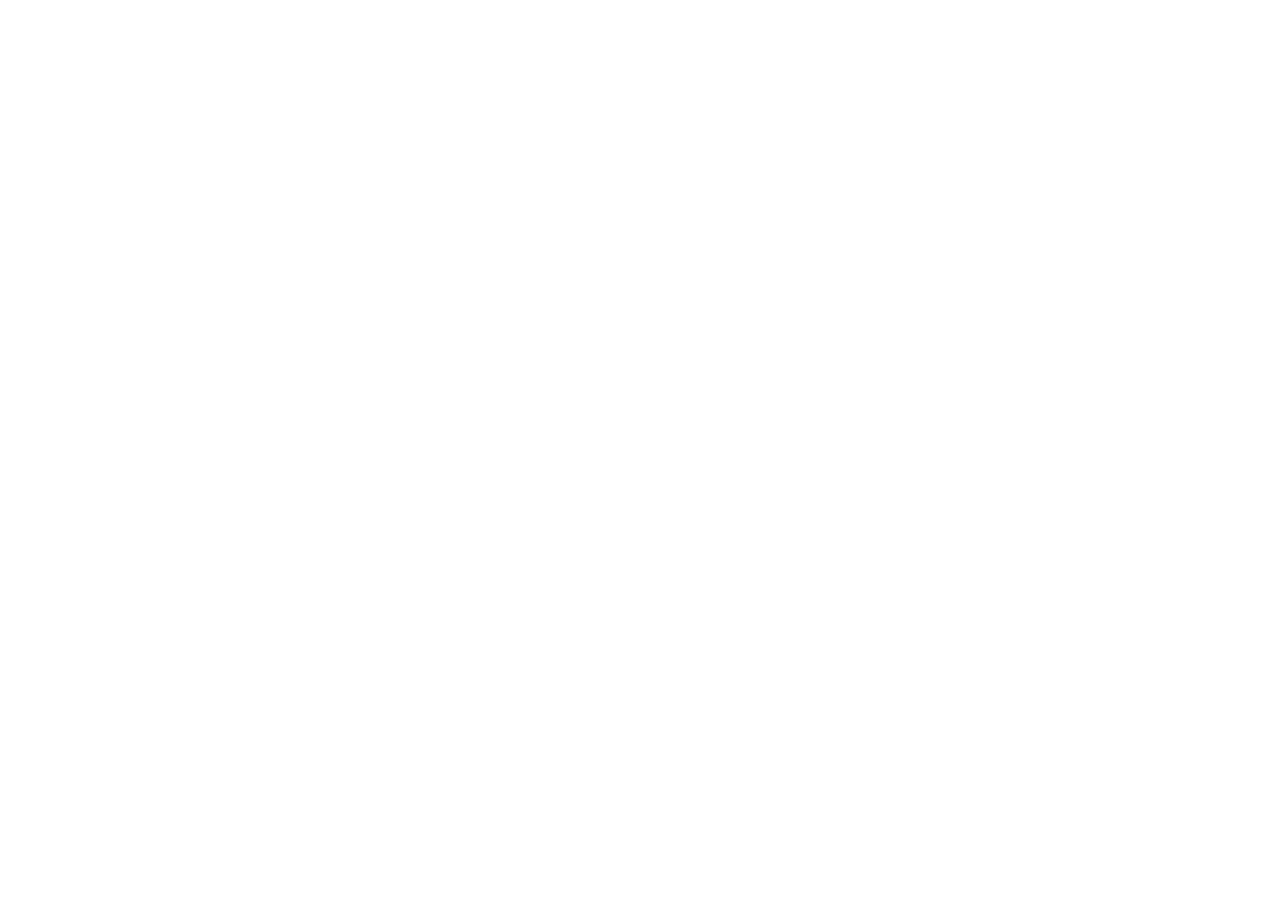
==== index.html @ b14867a5 "first commit" ====
<!DOCTYPE html>
<html lang="en">
<head>
    <meta charset="UTF-8">
    <meta name="viewport" content="width=device-width, initial-scale=1.0">
    <title>Document</title>
</head>
<body>
    
</body>
</html>
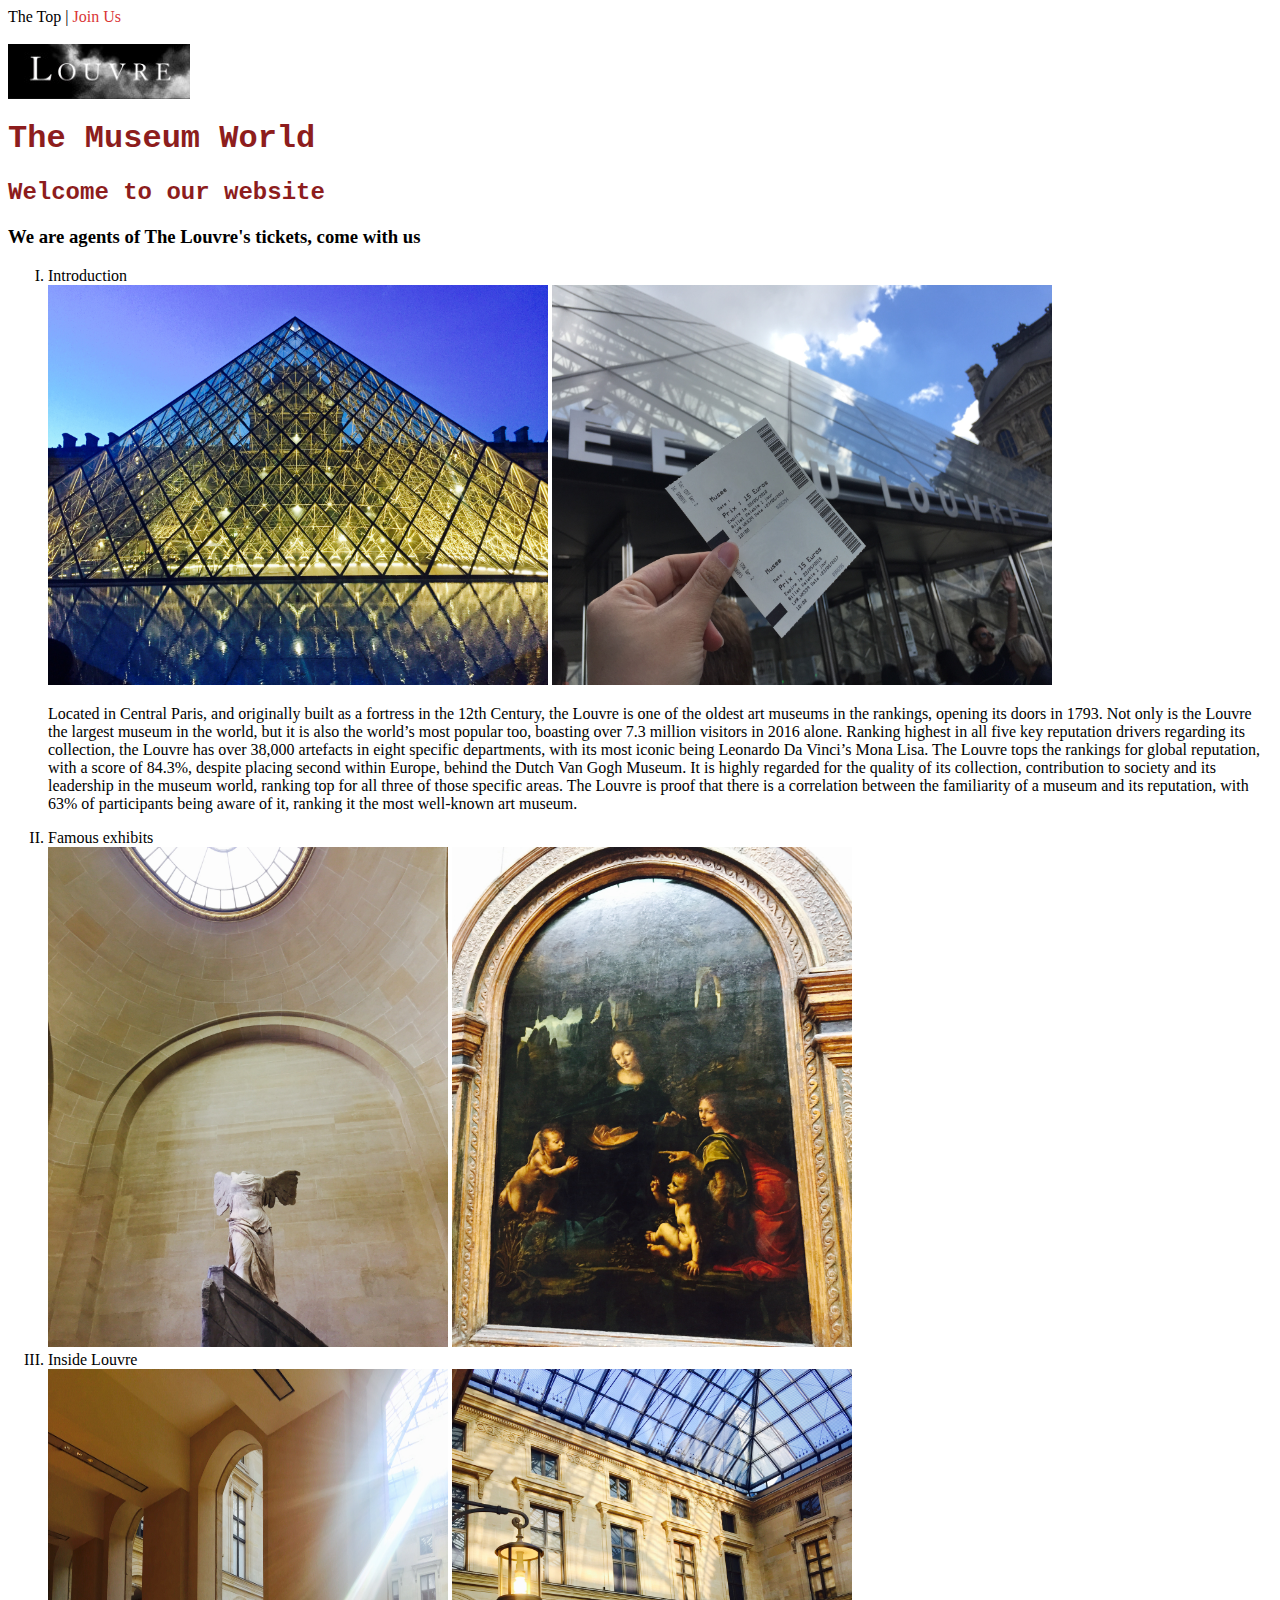
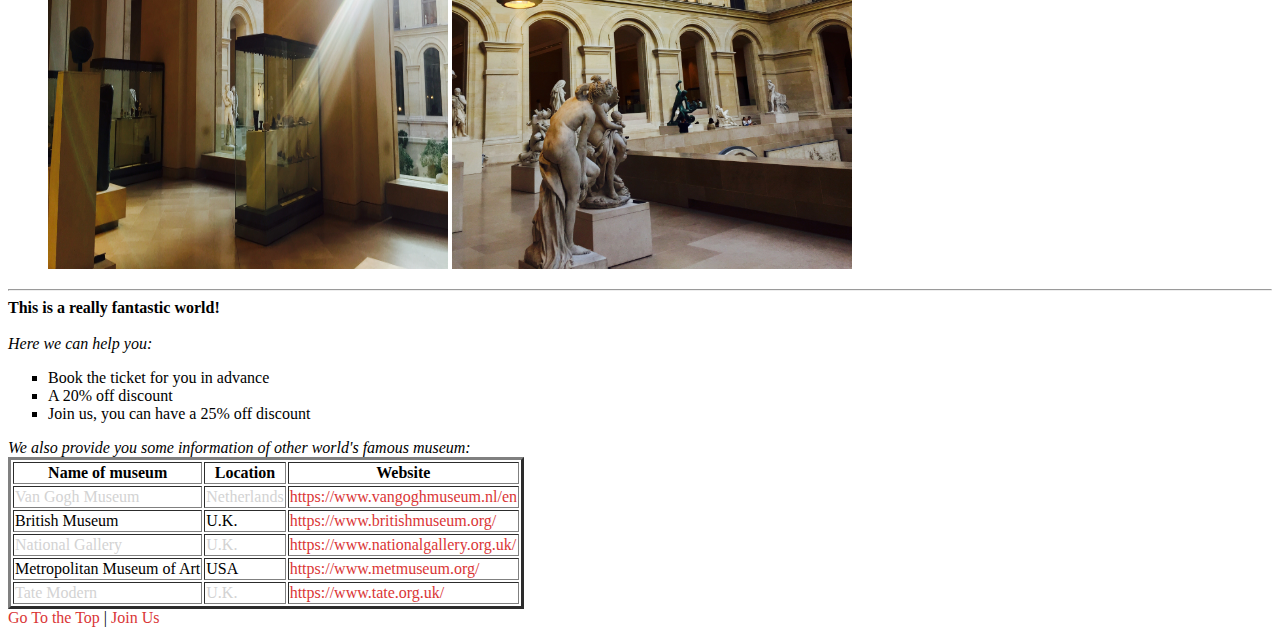
==== commit a6430941: "final version" ====
--- a/index.html
+++ b/index.html
@@ -1,11 +1,90 @@
-<!DOCTYPE html>
-<html lang="en">
+<html>
+
 <head>
-    <meta charset="UTF-8">
-    <meta name="viewport" content="width=device-width, initial-scale=1.0">
-    <title>Document</title>
+	<title>Wu Xian's Museum World</title>
+	<link rel="stylesheet" href="hw2.css">
 </head>
+
 <body>
-    
+	<a name="the top">The Top</a> |
+	<a href="formpage.html">Join Us</a><br>
+	<br>
+	<img src="image/logo-louvre.jpg">
+	<h1>The Museum World</h1>
+	<h2>Welcome to our website</h2>
+	<h3>We are agents of The Louvre's tickets, come with us</h3>
+
+	<ol>
+		<li>Introduction</li>
+		<img src="image/outside2.jpg" width="500" height="400">
+		<img src="image/louvre tickets.jpg" width="500" height="400"><br>
+
+		<p>Located in Central Paris, and originally built as a fortress in the 12th Century, the Louvre is one of the
+			oldest art museums in the rankings, opening its doors in 1793. Not only is the Louvre the largest museum in
+			the world, but it is also the world’s most popular too, boasting over 7.3 million visitors in 2016 alone.
+			Ranking highest in all five key reputation drivers regarding its collection, the Louvre has over 38,000
+			artefacts in eight specific departments, with its most iconic being Leonardo Da Vinci’s Mona Lisa.
+
+			The Louvre tops the rankings for global reputation, with a score of 84.3%, despite placing second within
+			Europe, behind the Dutch Van Gogh Museum. It is highly regarded for the quality of its collection,
+			contribution to society and its leadership in the museum world, ranking top for all three of those specific
+			areas. The Louvre is proof that there is a correlation between the familiarity of a museum and its
+			reputation, with 63% of participants being aware of it, ranking it the most well-known art museum.
+		</p>
+		<li>Famous exhibits</li>
+		<img src="image/Nike.jpg" width="400" height="500">
+		<img src="image/Vrigin of the Rocks.jpg" width="400" height="500">
+		<li>Inside Louvre</li>
+		<img src="image/inside1.jpg" width="400" height="500">
+		<img src="image/inside2.jpg" width="400" height="500">
+	</ol>
+	<hr>
+	<b>This is a really fantastic world!</b><br>
+	<br>
+	<i>Here we can help you: </i>
+	<ul>
+		<li>Book the ticket for you in advance</li>
+		<li>A 20% off discount</li>
+		<li>Join us, you can have a 25% off discount</li>
+	</ul>
+	<i>We also provide you some information of other world's famous museum: </i>
+	<br>
+	<TABLE border="3">
+		<CAPTION> </CAPTION>
+		<TR>
+			<TH> Name of museum </TH>
+			<TH> Location </TH>
+			<TH> Website </TH>
+		</TR>
+		<TR>
+			<TD> Van Gogh Museum </TD>
+			<TD> Netherlands </TD>
+			<TD><a href="https://www.vangoghmuseum.nl/en">https://www.vangoghmuseum.nl/en</a></TD>
+		</TR>
+		<TR>
+			<TD> British Museum </TD>
+			<TD> U.K. </TD>
+			<TD><a href="https://www.britishmuseum.org/">https://www.britishmuseum.org/</a></TD>
+		</TR>
+		<TR>
+			<TD>National Gallery</TD>
+			<TD>U.K.</TD>
+			<TD><a href="https://www.nationalgallery.org.uk/">https://www.nationalgallery.org.uk/</a></TD>
+		</TR>
+		<TR>
+			<TD>Metropolitan Museum of Art</TD>
+			<TD>USA</TD>
+			<TD><a href="https://www.metmuseum.org/">https://www.metmuseum.org/</a></TD>
+		</TR>
+		<TR>
+			<TD>Tate Modern</TD>
+			<TD>U.K.</TD>
+			<TD><a href="https://www.tate.org.uk/">https://www.tate.org.uk/</a></TD>
+		</TR>
+	</TABLE>
+
+	<a href="#the top">Go To the Top</a> |
+	<a href="formpage.html">Join Us</a>
 </body>
+
 </html>--- a/hw2.css
+++ b/hw2.css
@@ -0,0 +1,27 @@
+body {
+    font-family: 'Calibri';}
+
+p {
+    font-family: 'Calibri';}
+
+h1, h2 {
+    font-family: 'Courier New';
+    color: rgb(141, 29, 29);}
+
+a:link {color: rgb(218, 54, 54);text-decoration: none;}
+a:visited {color:rgb(42, 80, 42);}
+a:hover {color: rgb(218, 54, 54);text-decoration: underline;}
+
+input[type="submit"]:hover {background-color:rgb(141, 29, 29);}
+input[type="submit"]:active {background-color: rgb(42, 80, 42);}
+
+ul {
+    list-style: square;} 
+
+ol {
+    list-style: upper-roman;}
+
+tr:hover{
+    color:lightblue}
+tr:nth-child(even){
+    color:lightgray}
